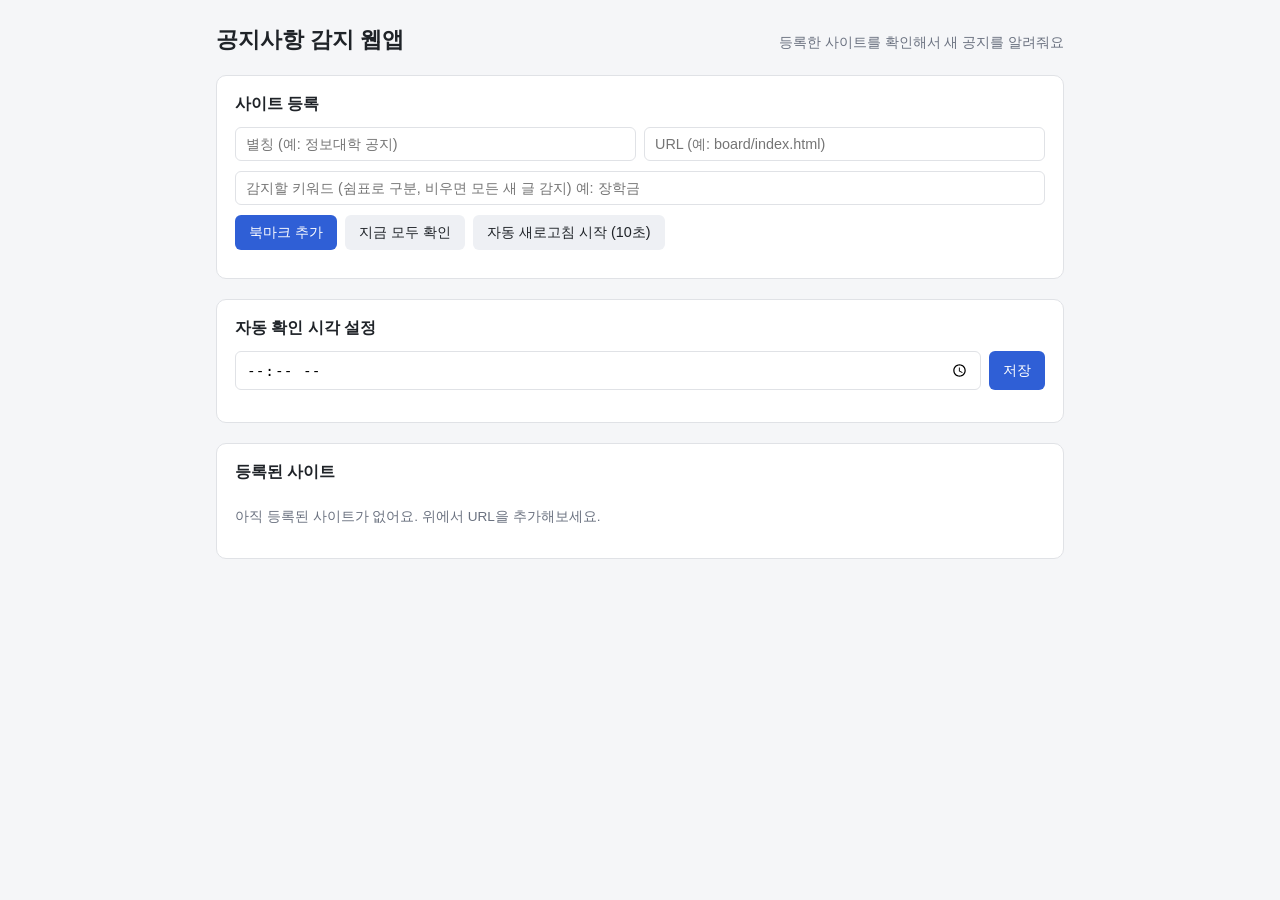
==== index.html @ d5a04bb3 "Add notice-watcher hackathon app: mock board + detection webapp with server-side scheduling Adds a t" ====
<!DOCTYPE html>
<html lang="ko">
<head>
<meta charset="UTF-8">
<meta name="viewport" content="width=device-width, initial-scale=1.0">
<title>공지사항 감지 웹앱</title>
<link rel="stylesheet" href="style.css">
</head>
<body>
<div class="wrap">
  <header class="app-header">
    <h1>공지사항 감지 웹앱</h1>
    <span class="sub">등록한 사이트를 확인해서 새 공지를 알려줘요</span>
  </header>

  <div id="alertBanner" class="alert-banner"></div>

  <section class="panel">
    <h2>사이트 등록</h2>
    <div class="form-row">
      <input id="aliasInput" type="text" placeholder="별칭 (예: 정보대학 공지)">
      <input id="urlInput" type="text" placeholder="URL (예: board/index.html)">
    </div>
    <div class="form-row">
      <input id="keywordInput" type="text" placeholder="감지할 키워드 (쉼표로 구분, 비우면 모든 새 글 감지) 예: 장학금">
    </div>
    <div class="form-row">
      <button id="addSiteBtn">북마크 추가</button>
      <button id="checkAllBtn" class="secondary">지금 모두 확인</button>
      <button id="autoToggleBtn" class="secondary">자동 새로고침 시작 (10초)</button>
    </div>
  </section>

  <section class="panel">
    <h2>자동 확인 시각 설정</h2>
    <div class="form-row">
      <input id="dailyTimeInput" type="time">
      <button id="saveTimeBtn">저장</button>
    </div>
    <p id="dailyTimeStatus" class="empty-hint"></p>
  </section>

  <section class="panel">
    <h2>등록된 사이트</h2>
    <div id="cardGrid" class="card-grid"></div>
    <p id="emptyHint" class="empty-hint">아직 등록된 사이트가 없어요. 위에서 URL을 추가해보세요.</p>
  </section>
</div>

<script src="watcher.js"></script>
</body>
</html>
---- style.css ----
:root {
  --bg: #f5f6f8;
  --card-bg: #ffffff;
  --border: #e0e2e6;
  --text: #1f2328;
  --muted: #6b7280;
  --accent: #2f5fd6;
  --danger: #d92c2c;
  --danger-bg: #fdeaea;
}

* {
  box-sizing: border-box;
}

body {
  margin: 0;
  font-family: "Segoe UI", "Malgun Gothic", sans-serif;
  background: var(--bg);
  color: var(--text);
  transition: background-color 0.4s ease;
}

body.alert-flash {
  background-color: var(--danger-bg);
}

.wrap {
  max-width: 880px;
  margin: 0 auto;
  padding: 24px 16px 64px;
}

header.app-header {
  display: flex;
  align-items: baseline;
  justify-content: space-between;
  margin-bottom: 20px;
}

header.app-header h1 {
  font-size: 1.4rem;
  margin: 0;
}

header.app-header .sub {
  color: var(--muted);
  font-size: 0.85rem;
}

.panel {
  background: var(--card-bg);
  border: 1px solid var(--border);
  border-radius: 10px;
  padding: 18px;
  margin-bottom: 20px;
}

.panel h2 {
  font-size: 1rem;
  margin: 0 0 12px;
}

.form-row {
  display: flex;
  gap: 8px;
  flex-wrap: wrap;
  margin-bottom: 10px;
}

.form-row input {
  flex: 1;
  min-width: 140px;
  padding: 8px 10px;
  border: 1px solid var(--border);
  border-radius: 6px;
  font-size: 0.9rem;
}

button {
  cursor: pointer;
  border: none;
  border-radius: 6px;
  padding: 8px 14px;
  font-size: 0.9rem;
  background: var(--accent);
  color: #fff;
}

button.secondary {
  background: #eef0f4;
  color: var(--text);
}

button.danger {
  background: var(--danger);
}

button:hover {
  filter: brightness(1.05);
}

.card-grid {
  display: grid;
  grid-template-columns: repeat(auto-fill, minmax(220px, 1fr));
  gap: 12px;
}

.site-card {
  border: 1px solid var(--border);
  border-radius: 10px;
  padding: 12px;
  background: var(--card-bg);
  transition: background-color 0.3s ease, border-color 0.3s ease;
  position: relative;
}

.site-card.triggered {
  background: var(--danger-bg);
  border-color: var(--danger);
}

.site-card .row-top {
  display: flex;
  align-items: center;
  gap: 8px;
  margin-bottom: 6px;
}

.site-card img.favicon {
  width: 18px;
  height: 18px;
  border-radius: 3px;
}

.site-card .alias {
  font-weight: 600;
  font-size: 0.95rem;
}

.site-card .url {
  font-size: 0.75rem;
  color: var(--muted);
  word-break: break-all;
  margin-bottom: 6px;
}

.site-card .keywords {
  font-size: 0.75rem;
  color: var(--accent);
  margin-bottom: 8px;
}

.site-card .status {
  font-size: 0.75rem;
  color: var(--muted);
  margin-bottom: 8px;
  min-height: 1.2em;
}

.site-card .card-actions {
  display: flex;
  gap: 6px;
}

.site-card .card-actions button {
  padding: 5px 8px;
  font-size: 0.75rem;
}

.empty-hint {
  color: var(--muted);
  font-size: 0.85rem;
}

.alert-banner {
  display: none;
  border: 1px solid var(--danger);
  background: var(--danger-bg);
  color: var(--danger);
  border-radius: 8px;
  padding: 12px 14px;
  margin-bottom: 20px;
  font-size: 0.9rem;
}

.alert-banner.show {
  display: block;
}

/* mock board */
table.w {
  width: 100%;
  border-collapse: collapse;
  background: var(--card-bg);
  font-size: 0.85rem;
}

table.w th,
table.w td {
  border-bottom: 1px solid var(--border);
  padding: 10px 8px;
  text-align: center;
}

table.w td.txt_left {
  text-align: left;
}

.b-title-box a.article-title {
  color: var(--text);
  text-decoration: none;
}

.b-title-box a.article-title:hover {
  color: var(--accent);
  text-decoration: underline;
}

.board-toolbar {
  display: flex;
  justify-content: flex-end;
  margin-bottom: 10px;
}
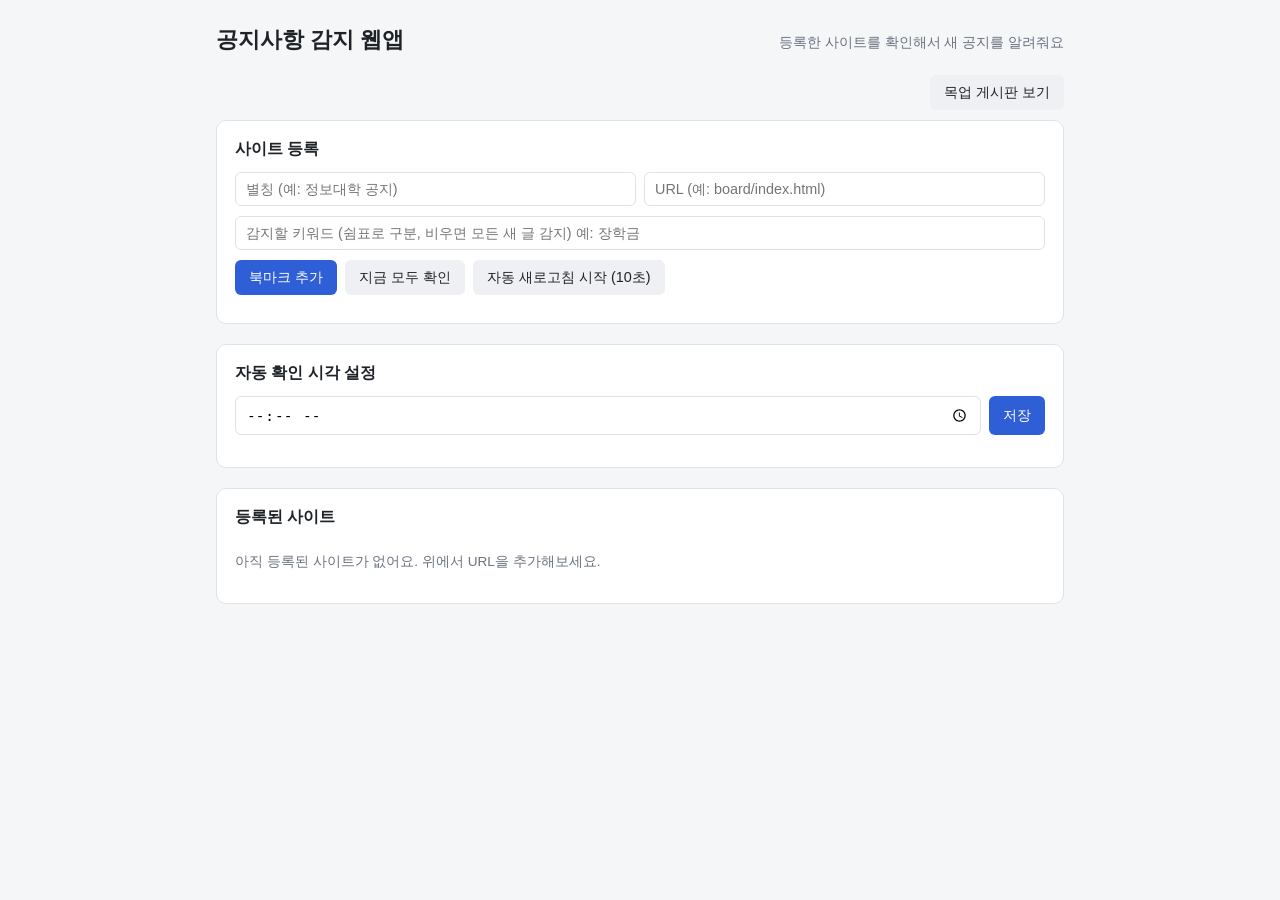
==== commit ba638a9f: "Generalize title parser, add nav buttons, expose WebMCP tools - ArticleTitleParser now matches any a" ====
--- a/index.html
+++ b/index.html
@@ -12,6 +12,10 @@
     <h1>공지사항 감지 웹앱</h1>
     <span class="sub">등록한 사이트를 확인해서 새 공지를 알려줘요</span>
   </header>
+
+  <div class="board-toolbar">
+    <button class="secondary" onclick="location.href='board/index.html'">목업 게시판 보기</button>
+  </div>
 
   <div id="alertBanner" class="alert-banner"></div>
 
--- a/style.css
+++ b/style.css
@@ -220,5 +220,6 @@
 .board-toolbar {
   display: flex;
   justify-content: flex-end;
+  gap: 8px;
   margin-bottom: 10px;
 }
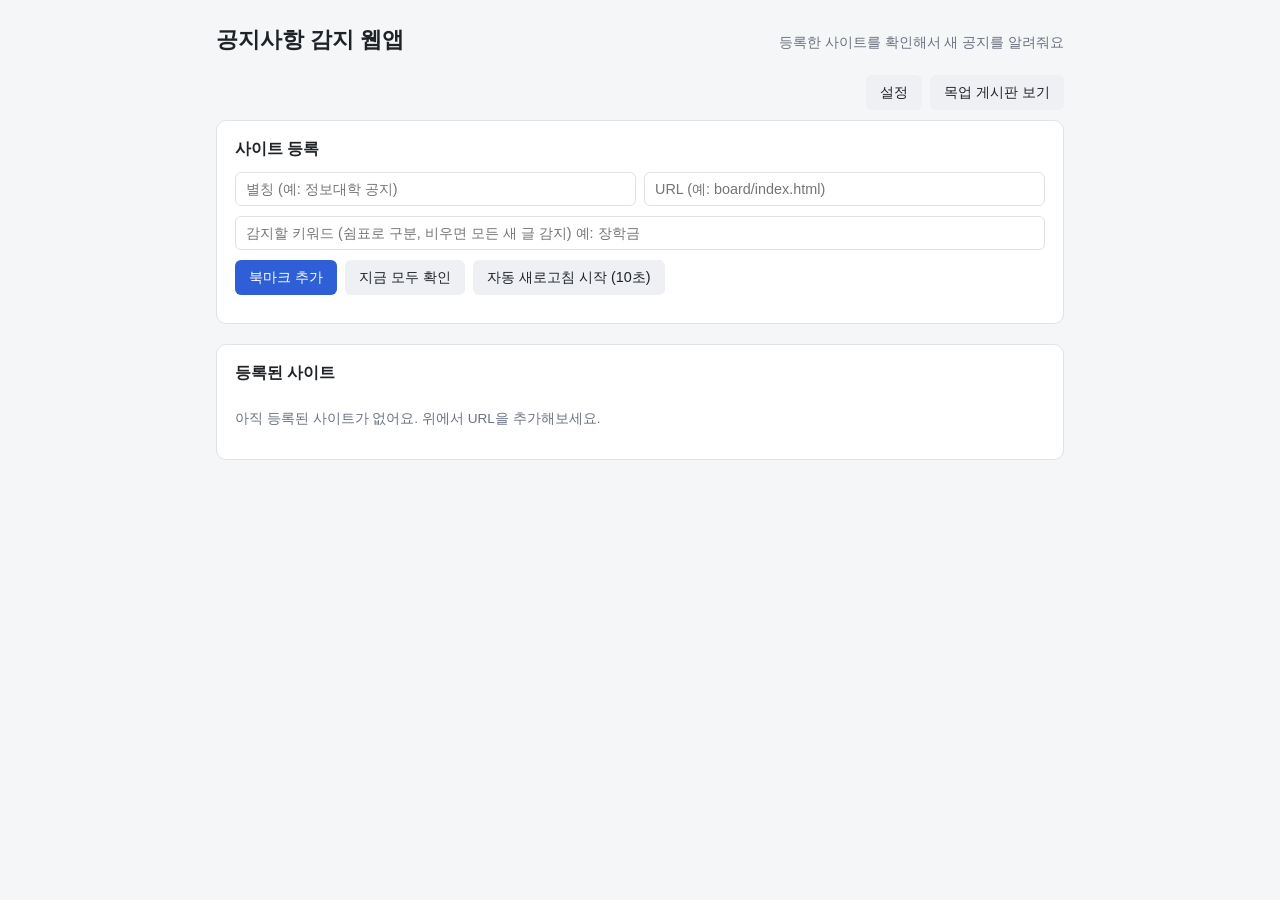
==== commit 57e27256: "Move daily check time settings to a separate page index.html now links to settings.html instead of e" ====
--- a/index.html
+++ b/index.html
@@ -14,6 +14,7 @@
   </header>
 
   <div class="board-toolbar">
+    <button class="secondary" onclick="location.href='settings.html'">설정</button>
     <button class="secondary" onclick="location.href='board/index.html'">목업 게시판 보기</button>
   </div>
 
@@ -36,15 +37,6 @@
   </section>
 
   <section class="panel">
-    <h2>자동 확인 시각 설정</h2>
-    <div class="form-row">
-      <input id="dailyTimeInput" type="time">
-      <button id="saveTimeBtn">저장</button>
-    </div>
-    <p id="dailyTimeStatus" class="empty-hint"></p>
-  </section>
-
-  <section class="panel">
     <h2>등록된 사이트</h2>
     <div id="cardGrid" class="card-grid"></div>
     <p id="emptyHint" class="empty-hint">아직 등록된 사이트가 없어요. 위에서 URL을 추가해보세요.</p>
--- a/style.css
+++ b/style.css
@@ -35,6 +35,8 @@
   display: flex;
   align-items: baseline;
   justify-content: space-between;
+  flex-wrap: wrap;
+  gap: 4px 12px;
   margin-bottom: 20px;
 }
 
@@ -160,6 +162,7 @@
 
 .site-card .card-actions {
   display: flex;
+  flex-wrap: wrap;
   gap: 6px;
 }
 
@@ -189,8 +192,13 @@
 }
 
 /* mock board */
+.table-scroll {
+  overflow-x: auto;
+}
+
 table.w {
   width: 100%;
+  min-width: 480px;
   border-collapse: collapse;
   background: var(--card-bg);
   font-size: 0.85rem;
@@ -219,6 +227,7 @@
 
 .board-toolbar {
   display: flex;
+  flex-wrap: wrap;
   justify-content: flex-end;
   gap: 8px;
   margin-bottom: 10px;
